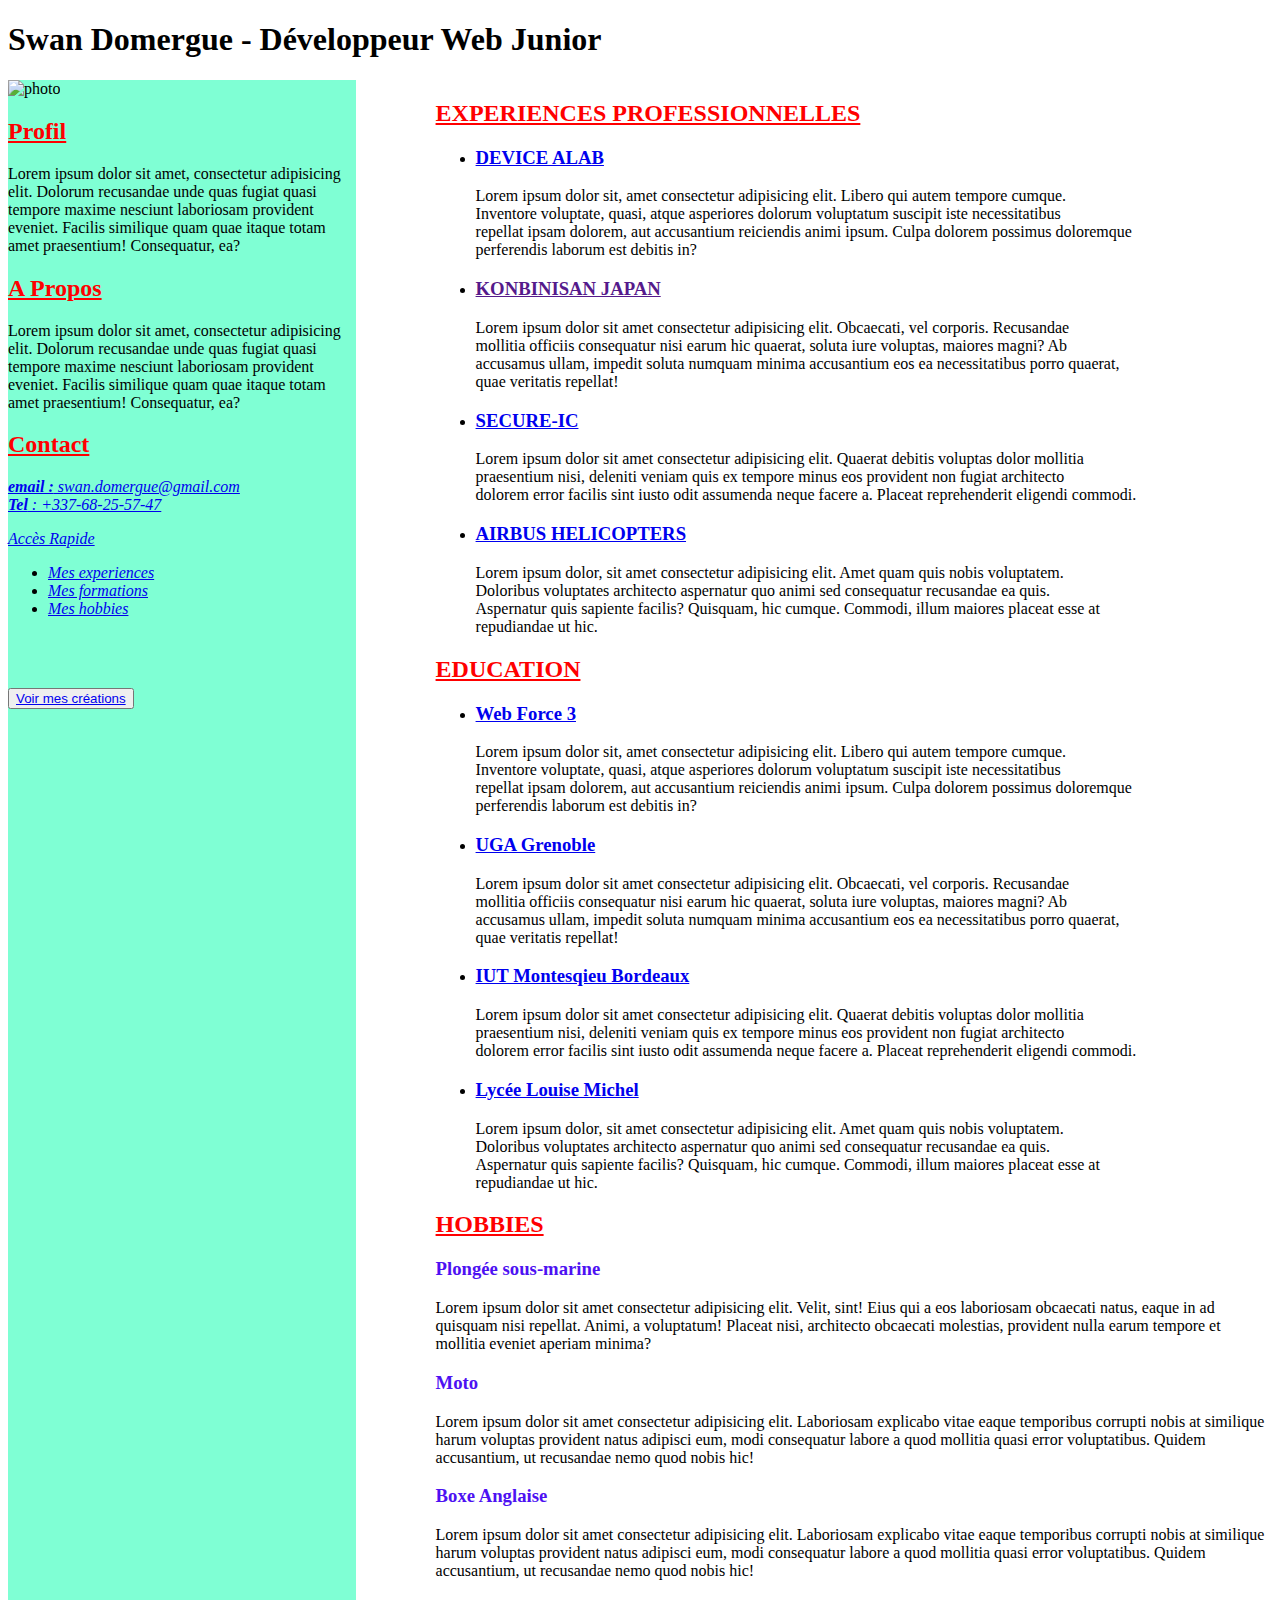
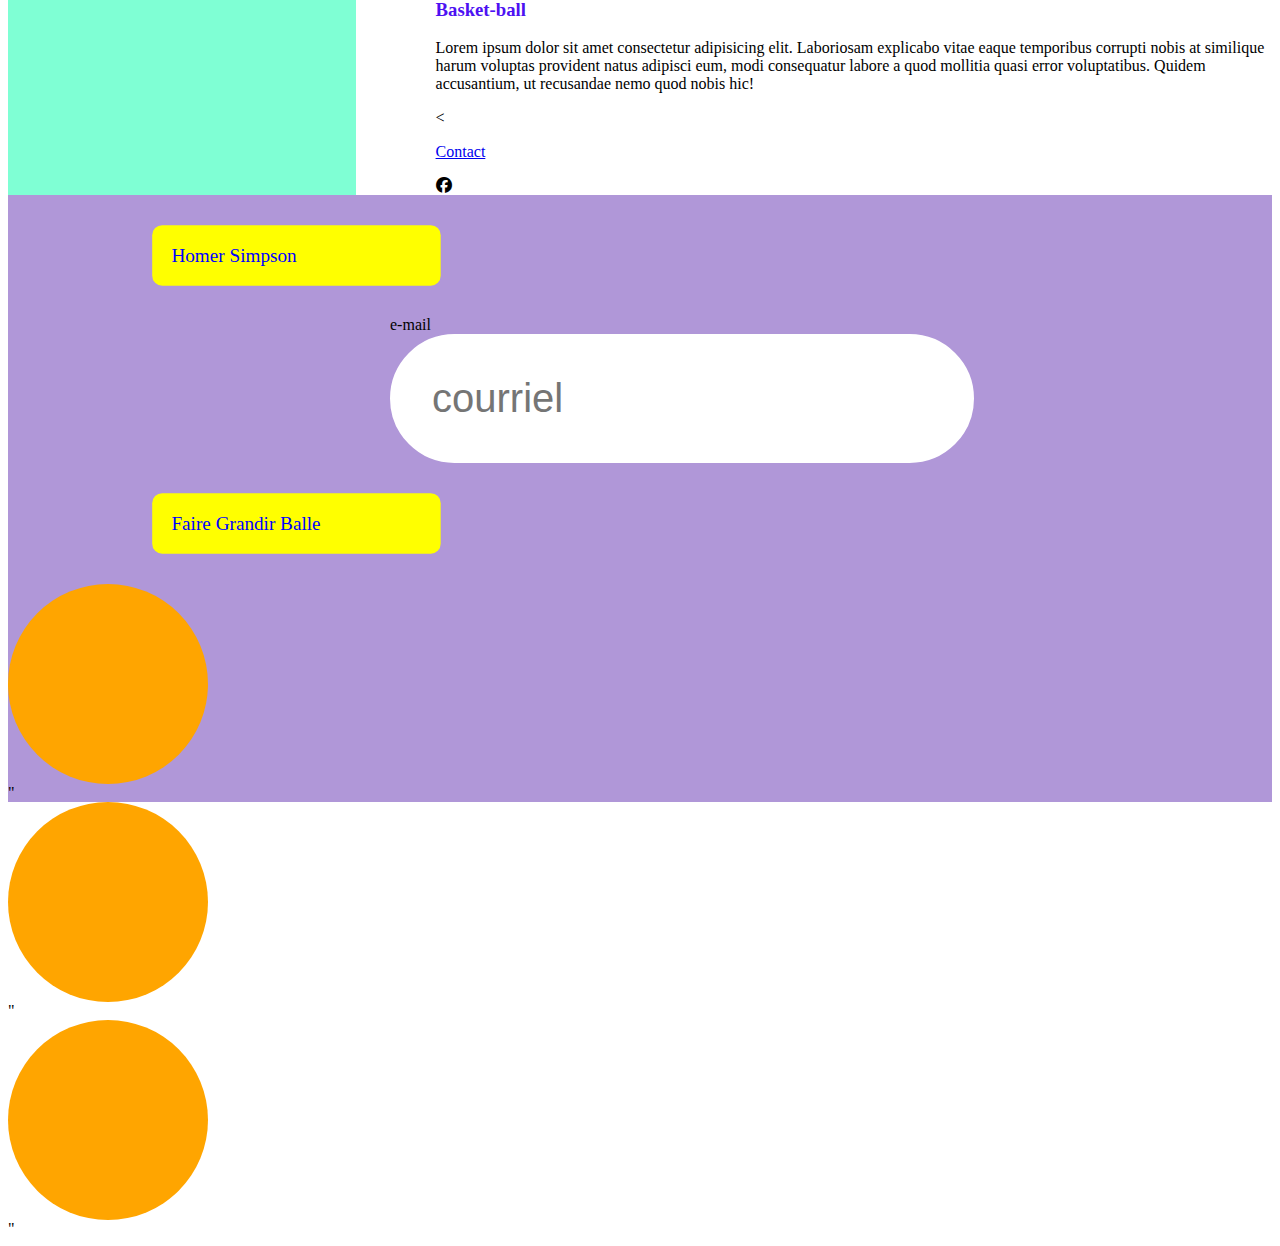
==== cv.html @ 2f042fc0 "dernière sauvegarde" ====
<!-- BALISE OBLIGATOIRE (ne pas oublie d'utiliser la touche TAB)-->


<!-- Signale au navigateur qu'il s'agit d'un doc HTML -->
<!DOCTYPE html> 
<!--Spécifie la langue de la page-->

<html lang="fr"> 
    <!--entête du document-->
<head>
    <!--Les balises meta -->
    <meta charset="UTF-8">
    <meta http-equiv="X-UA-Compatible" content="IE=edge">
    <meta name="viewport" content="width=device-width, initial-scale=1.0">
    <meta name="description" content="Nous découvrons les balises html">
        <!--LE LIEN RELIE NOTRE PAGE HTML A SON CSS-->
    <link rel="stylesheet" href="cv.css">
        <!--CE LIEN RELIE NOTRE PAGE HTML AU SIT CNDJS.COM POUR MODIFIER LES POLICES ET METTRE DES ICONES-->
   <link rel="stylesheet" href="https://cdnjs.cloudflare.com/ajax/libs/font-awesome/6.2.0/css/all.min.css">
    <!---->
    <title>Document</title>
</head>

<body>
    <!--LE HEADER CONTIEN GENERALEMENT LA NAV-->
    <header>
 <nav>

 </nav>
    </header>


 <h1> Swan Domergue - Développeur Web Junior </h1>
 
    <section class="deuxsections">
    
  
 <!--ORGANISATION DU TEXTE--> 
 
 
 <div class="gauche">
  
        
    <img src="img/Image.jpg" alt="photo">


    <h2>Profil</h2>
    <p> Lorem ipsum dolor sit amet, consectetur adipisicing elit. Dolorum recusandae unde quas fugiat quasi tempore maxime nesciunt laboriosam provident eveniet. Facilis similique quam quae itaque totam amet praesentium! Consequatur, ea?</p>
            

            
    <h2>A Propos</h2>
    <p> Lorem ipsum dolor sit amet, consectetur adipisicing elit. Dolorum recusandae unde quas fugiat quasi tempore maxime nesciunt laboriosam provident eveniet. Facilis similique quam quae itaque totam amet praesentium! Consequatur, ea?</p>
            

            
    <h2>Contact</h2>
        <!-- A utiliser pour les coordonéees-->
        <address>
            <!-- On utilise la balise <a></a> pour définir nos liens-->
            <!-- Dan ce cas précis, on va donner un lien vers notre courriel-->
            <a href="mailto:swan.domergue@gmail.com"> <b>email :</b> swan.domergue@gmail.com</a><br>
            <a href="tel:+33768255747"><b>Tel</b> : +337-68-25-57-47
            
   
   <p>Accès Rapide</p>
   <ul> 
       <li> <a href="#experience"> Mes experiences</a></li>
       <li> <a href="#education"> Mes formations</a></li>
       <li> <a href="#hobbies"> Mes hobbies</a></li>
   </ul>


    <!-- A utiliser pour les coordonéees-->
    <address>
   <!-- On utilise la balise <a></a> pour définir nos liens-->
   <!-- Dan ce cas précis, on va donner un lien vers notre courriel-->

    <br>
    <br>
    <br>
    
    <!--BOUTON DIRIGEANT VERS UN LIEN-->
    <button> <a href="portfolio.html" target="_blank"> Voir mes créations </a></button>
   
   </a>
   </address>

   </div><!--fermante de la class "gauche"-->





<!--SECTION DE L'EXPERIENCE pro-->
<div class="droite">

<h2 id="experience">EXPERIENCES PROFESSIONNELLES</h2>

<ul>
    <li>
        <h3> <strong> <a href="https://www.device-alab.com/" target="_blank"> DEVICE ALAB</a></strong> </h3>
        <p>Lorem ipsum dolor sit, amet consectetur adipisicing elit. Libero qui autem tempore cumque. <br>Inventore voluptate, quasi, atque asperiores dolorum voluptatum suscipit iste necessitatibus <br>repellat ipsam dolorem, aut accusantium reiciendis animi ipsum. Culpa dolorem possimus doloremque <br>perferendis laborum est debitis in?</p>
    </li>



    <li>
        <h3><strong></strong><a href="">KONBINISAN JAPAN</a></strong></h3>
            <p>  Lorem ipsum dolor sit amet consectetur adipisicing elit. Obcaecati, vel corporis. Recusandae <br>mollitia officiis consequatur nisi earum hic quaerat, soluta iure voluptas, maiores magni? Ab <br>accusamus ullam, impedit soluta numquam minima accusantium eos ea necessitatibus porro quaerat, <br>quae veritatis repellat!
            </p>
    </li>


    <li>
        <h3><strong></strong><a href="https://www.secure-ic.fr/" target="_blank">SECURE-IC</a></strong></h3>
            <p>Lorem ipsum dolor sit amet consectetur adipisicing elit. Quaerat debitis voluptas dolor mollitia <br>praesentium nisi, deleniti veniam quis ex tempore minus eos provident non fugiat architecto <br>dolorem error facilis sint iusto odit assumenda neque facere a. Placeat reprehenderit eligendi commodi.
        </p>
    </li>



    <li>
        <h3><strong><a href="https://www.airbus.com/en/products-services/helicopters" target="_blank">AIRBUS HELICOPTERS</a></strong></h3>
            <P>Lorem ipsum dolor, sit amet consectetur adipisicing elit. Amet quam quis nobis voluptatem. <br>Doloribus voluptates architecto aspernatur quo animi sed consequatur recusandae ea quis. <br>Aspernatur quis sapiente facilis? Quisquam, hic cumque. Commodi, illum maiores placeat esse at <br>repudiandae ut hic.
            </P>
    </li>
</ul>


<!--SECTION DE EDUCATION -->



<h2 id="education"> EDUCATION</h2>

<ul>
      <li>
        <h3> <strong> <a href="https://www.wf3.fr/" target="_blank"> Web Force 3</a></strong> </h3>
        <p>Lorem ipsum dolor sit, amet consectetur adipisicing elit. Libero qui autem tempore cumque. <br>Inventore voluptate, quasi, atque asperiores dolorum voluptatum suscipit iste necessitatibus <br>repellat ipsam dolorem, aut accusantium reiciendis animi ipsum. Culpa dolorem possimus doloremque <br>perferendis laborum est debitis in?</p>
      </li>

    <li>
        

        <h3><strong></strong><a href="https://www.univ-grenoble-alpes.fr/">UGA Grenoble</a></strong></h3>
            <p>  Lorem ipsum dolor sit amet consectetur adipisicing elit. Obcaecati, vel corporis. Recusandae <br>mollitia officiis consequatur nisi earum hic quaerat, soluta iure voluptas, maiores magni? Ab <br>accusamus ullam, impedit soluta numquam minima accusantium eos ea necessitatibus porro quaerat, <br>quae veritatis repellat!
            </p>
    </li>



    <li>
        <h3><strong></strong><a href="https://www.iut.u-bordeaux.fr/general/" target="_blank">IUT Montesqieu Bordeaux</a></strong></h3>
            <p>Lorem ipsum dolor sit amet consectetur adipisicing elit. Quaerat debitis voluptas dolor mollitia <br>praesentium nisi, deleniti veniam quis ex tempore minus eos provident non fugiat architecto <br>dolorem error facilis sint iusto odit assumenda neque facere a. Placeat reprehenderit eligendi commodi.
        </p>
    </li>


    <li>
        <h3><strong><a href="https://louise-michel.ent.auvergnerhonealpes.fr/" target="_blank">Lycée Louise Michel</a></strong></h3>
            <P>Lorem ipsum dolor, sit amet consectetur adipisicing elit. Amet quam quis nobis voluptatem. <br>Doloribus voluptates architecto aspernatur quo animi sed consequatur recusandae ea quis. <br>Aspernatur quis sapiente facilis? Quisquam, hic cumque. Commodi, illum maiores placeat esse at <br>repudiandae ut hic.
            </P>
    </li>
</ul>

<!--SECTION DE HOBBIES-->

<h2 id="hobbies">HOBBIES</h2>
<h3>Plongée sous-marine</h3>
<p>Lorem ipsum dolor sit amet consectetur adipisicing elit. Velit, sint! Eius qui a eos laboriosam obcaecati natus, eaque in ad quisquam nisi repellat. Animi, a voluptatum! Placeat nisi, architecto obcaecati molestias, provident nulla earum tempore et mollitia eveniet aperiam minima? </p>

<h3>Moto</h3>
<p>Lorem ipsum dolor sit amet consectetur adipisicing elit. Laboriosam explicabo vitae eaque temporibus corrupti nobis at similique harum voluptas provident natus adipisci eum, modi consequatur labore a quod mollitia quasi error voluptatibus. Quidem accusantium, ut recusandae nemo quod nobis hic!</p>

<h3>Boxe Anglaise</h3>
<p>Lorem ipsum dolor sit amet consectetur adipisicing elit. Laboriosam explicabo vitae eaque temporibus corrupti nobis at similique harum voluptas provident natus adipisci eum, modi consequatur labore a quod mollitia quasi error voluptatibus. Quidem accusantium, ut recusandae nemo quod nobis hic!</p>

<h3>Basket-ball</h3>
<p>Lorem ipsum dolor sit amet consectetur adipisicing elit. Laboriosam explicabo vitae eaque temporibus corrupti nobis at similique harum voluptas provident natus adipisci eum, modi consequatur labore a quod mollitia quasi error voluptatibus. Quidem accusantium, ut recusandae nemo quod nobis hic!</p>

<


<!--LIEN VERS LA MEME PAGE-->
<p><a href="contact.html">Contact</a></p>

<!--INTEGRER UNE ICONE FACEBOOK (OU AUTRE)-->
<i class="fa-brands fa-facebook"></i> <!--Copier coller depuis le site "font awesome" qui est relié au cdn-->
</div>
</section>

<!--FOOTER (COPYRIGHT, LIENS UTILES, NEWSLETTER)-->

<div class="container">
    <div class="btn">
    Homer Simpson
    </div>
</div>   


<div class="container">
    <form>
        <label for="email">e-mail</label>
        <input type="email" name="email" id="email" placeholder="courriel">
    </form>

</div>

<div class="container">
    <div class="btn2">Faire Grandir Balle
    
    </div>
<div class="balle"></div>"

</div>

<div class="balle"></div>"

</div>

</div>
<div class="balle"></div>"

</div>

</body>
</html>
---- cv.css ----
/*RALENTIR LE SCROLL*/
html{
    scroll-behavior: smooth;
}
img{
    height: 300px;

}
h2{
    color: red;
    text-decoration :underline;

}

h3{
    color: rgb(77, 17, 242);
}

.deuxsections{
    display: flex;
}

.gauche{
    width: 800px;
    height: auto;
    margin-right: 5em;
    background-color: aquamarine;
   
}



.btn{
    background: yellow;
    color: blue;
    font-size: 3vw;
    cursor: pointer;
    padding: 1em;
    width: 500px;
    margin:50 px auto;
    border-radius: 20px;
    transform: scale(0.5); /* valeur intial de la propriété*/
    transition-property: 1s;
}

.btn:hover{
    transform: scale(1.25); /* valeur de la propriété*/
}

.container{
    background-color: rgb(176, 151, 216);
}

form{
    width: 500px;
    margin: auto;
    
}

form input{
    border: 2px solid #fff;
    border-radius: 100em;
    color: blue;
    font-size: 2.5em;
    outline: none;
    padding: 1em;
    width:100%

}
/*
form input:invalid{
    border: 2px solid red;
    background: red;
    color: white;
}*/


/*TRES IMPORTANT*/
form input:not(:focus):invalid{
    border: 2px solid red ;
    background:red;
    color:white;
}

.balle{
    width: 200px;
    height: 200px;
    background: orange;
    border-radius: 50%;

}
.btn2{
    background: yellow;
    color: blue;
    font-size: 3vw;
    cursor: pointer;
    padding: 1em;
    width: 500px;
    margin:50 px auto;
    border-radius: 20px;
    transform: scale(0.5); /* valeur intial de la propriété*/
    transition-property: 1s;
}


/* Pour qu'un élément influence l'animation d'un autre élément one les lie avec un "+"*/
.btn2:hover + .balle {
    transform: scale(1.25); 
    background-color: beige;
}
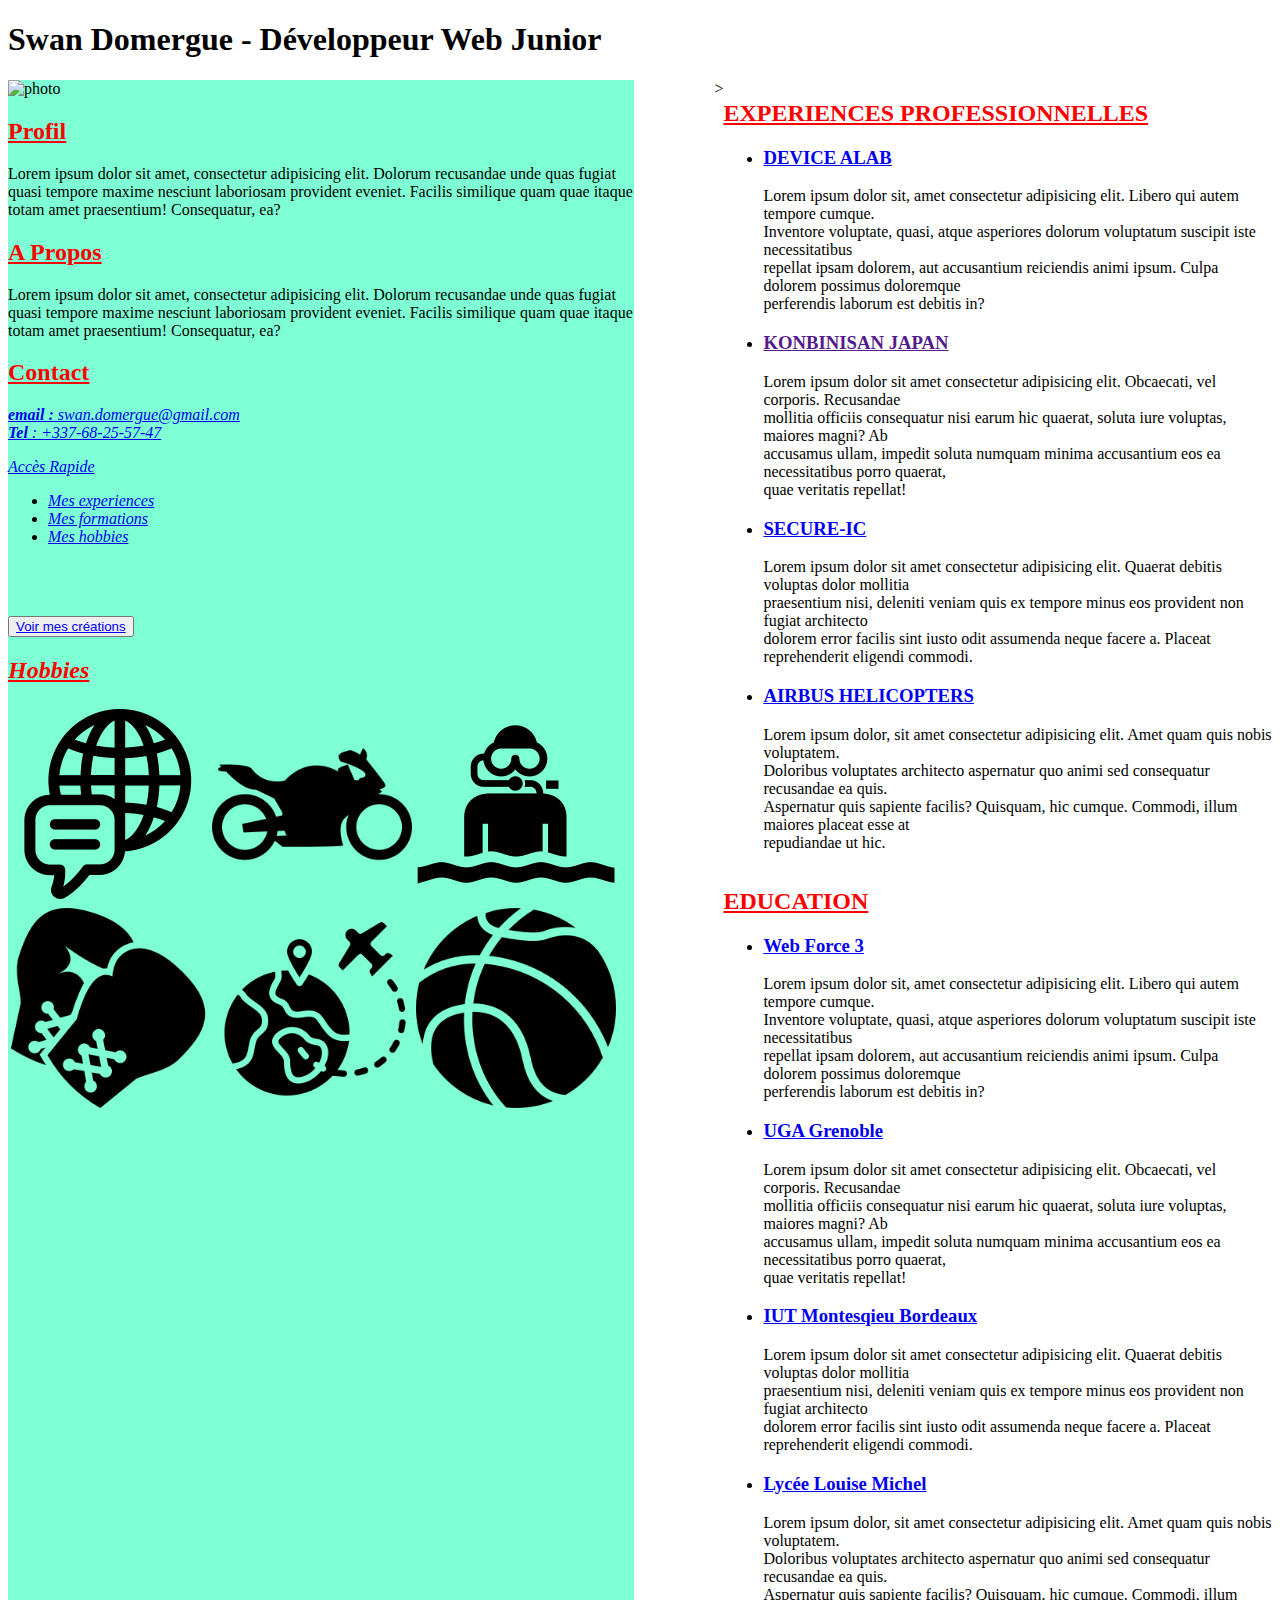
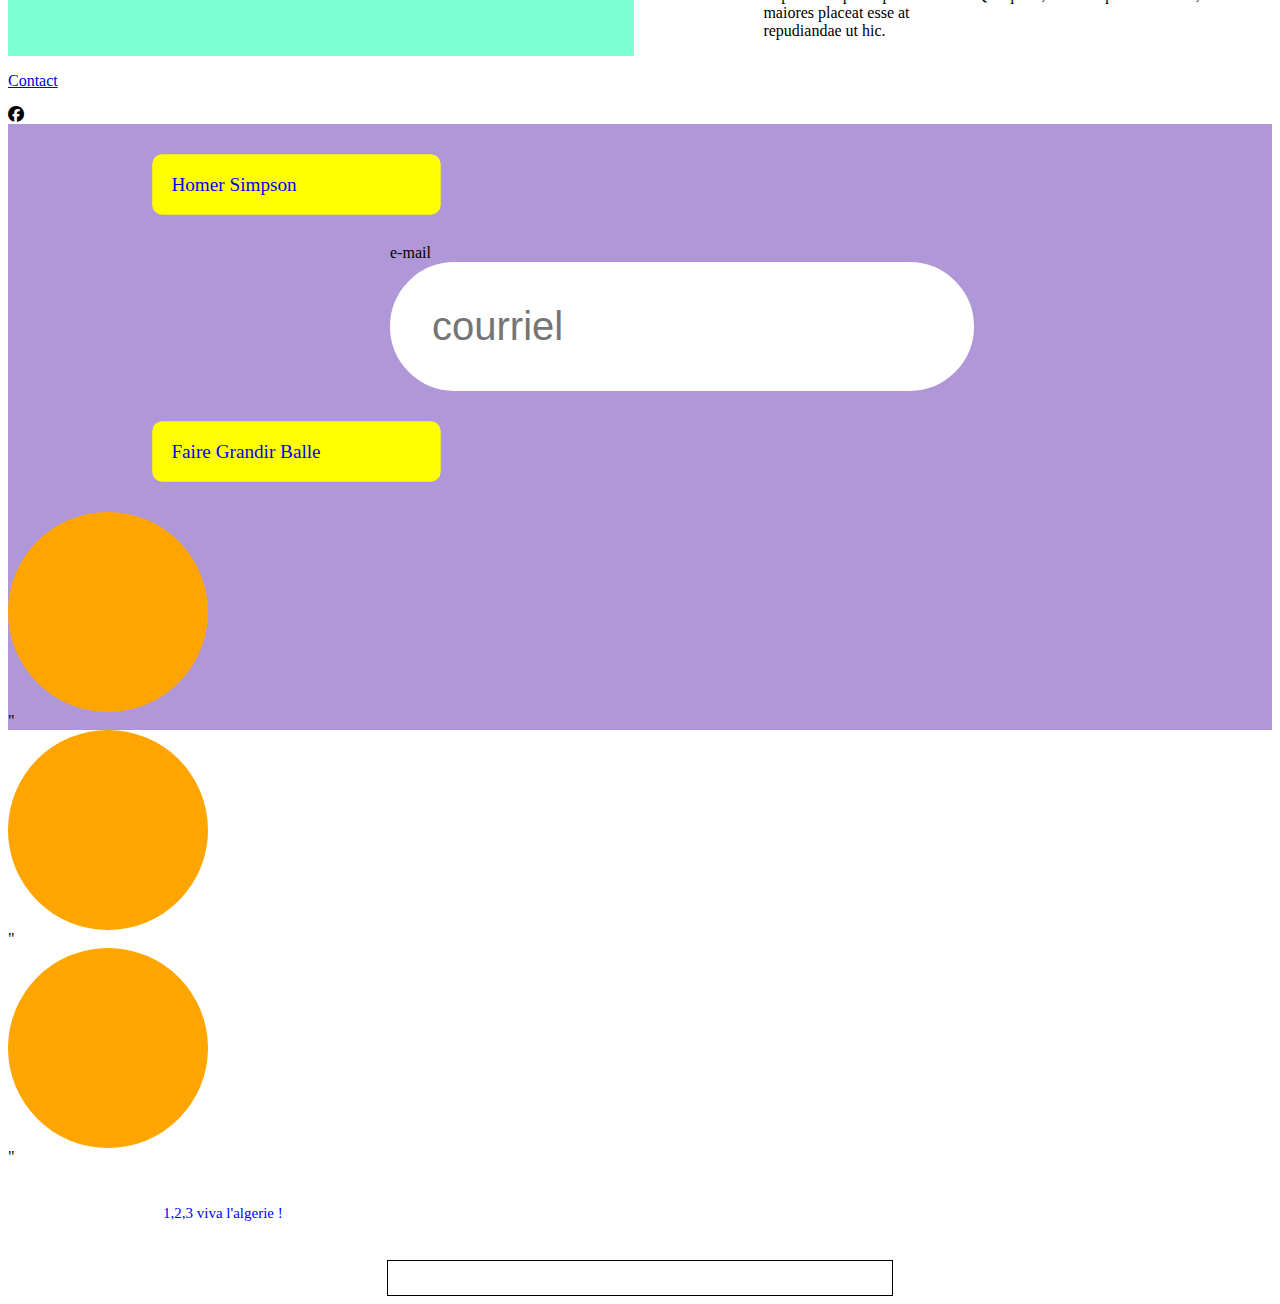
==== commit f51a6cae: "sauvegarde" ====
--- a/cv.html
+++ b/cv.html
@@ -38,7 +38,7 @@
  <!--ORGANISATION DU TEXTE--> 
  
  
- <div class="gauche">
+        <div class="gauche">
   
         
     <img src="img/Image.jpg" alt="photo">
@@ -64,6 +64,8 @@
             
    
    <p>Accès Rapide</p>
+
+   
    <ul> 
        <li> <a href="#experience"> Mes experiences</a></li>
        <li> <a href="#education"> Mes formations</a></li>
@@ -86,14 +88,30 @@
    </a>
    </address>
 
+   <div class="hobby"> <!--SECTION DE HOBBIES-->
+
+<h2>Hobbies</h2>
+    <img src="Img/langue.png" alt="icone langue" >
+    <img src="Img/moto.png" alt="icone moto">
+    <img src="Img/scuba.png" alt="icone plongée">
+    <img src="Img/boxe.png" alt="icone boxe">
+    <img src="Img/travel.png" alt="icone travel">
+    <img src="Img/bball.png" alt="icone basket-ball">
+
+    
+    </div>
+
    </div><!--fermante de la class "gauche"-->
 
 
 
 
 
-<!--SECTION DE L'EXPERIENCE pro-->
+>
 <div class="droite">
+
+    <div class="experience"> <!--SECTION DE L'EXPERIENCE pro-->
+
 
 <h2 id="experience">EXPERIENCES PROFESSIONNELLES</h2>
 
@@ -126,9 +144,10 @@
             </P>
     </li>
 </ul>
-
-
-<!--SECTION DE EDUCATION -->
+    </div>
+
+
+<div class="scolarité"> <!--SECTION DE EDUCATION -->
 
 
 
@@ -163,23 +182,9 @@
             </P>
     </li>
 </ul>
-
-<!--SECTION DE HOBBIES-->
-
-<h2 id="hobbies">HOBBIES</h2>
-<h3>Plongée sous-marine</h3>
-<p>Lorem ipsum dolor sit amet consectetur adipisicing elit. Velit, sint! Eius qui a eos laboriosam obcaecati natus, eaque in ad quisquam nisi repellat. Animi, a voluptatum! Placeat nisi, architecto obcaecati molestias, provident nulla earum tempore et mollitia eveniet aperiam minima? </p>
-
-<h3>Moto</h3>
-<p>Lorem ipsum dolor sit amet consectetur adipisicing elit. Laboriosam explicabo vitae eaque temporibus corrupti nobis at similique harum voluptas provident natus adipisci eum, modi consequatur labore a quod mollitia quasi error voluptatibus. Quidem accusantium, ut recusandae nemo quod nobis hic!</p>
-
-<h3>Boxe Anglaise</h3>
-<p>Lorem ipsum dolor sit amet consectetur adipisicing elit. Laboriosam explicabo vitae eaque temporibus corrupti nobis at similique harum voluptas provident natus adipisci eum, modi consequatur labore a quod mollitia quasi error voluptatibus. Quidem accusantium, ut recusandae nemo quod nobis hic!</p>
-
-<h3>Basket-ball</h3>
-<p>Lorem ipsum dolor sit amet consectetur adipisicing elit. Laboriosam explicabo vitae eaque temporibus corrupti nobis at similique harum voluptas provident natus adipisci eum, modi consequatur labore a quod mollitia quasi error voluptatibus. Quidem accusantium, ut recusandae nemo quod nobis hic!</p>
-
-<
+</div>
+</section>
+
 
 
 <!--LIEN VERS LA MEME PAGE-->
@@ -224,5 +229,14 @@
 
 </div>
 
+
+    <div class="btn3">
+        1,2,3 viva l'algerie !
+
+    </div>
+<div class="progres">
+    <div class="barre-progres"></div>
+</div>
+</div>
 </body>
 </html>--- a/cv.css
+++ b/cv.css
@@ -16,8 +16,23 @@
     color: rgb(77, 17, 242);
 }
 
+.hobby{
+
+}
+
+.hobby img{
+    height: 200px;
+    weight: 100px;
+
+}
+
 .deuxsections{
     display: flex;
+}
+
+.droite{
+    display: flex;
+    flex-direction: column;
 }
 
 .gauche{
@@ -108,3 +123,42 @@
     transform: scale(1.25); 
     background-color: beige;
 }
+
+.btn3{
+    
+    color: blue;
+    font-size: 30px;
+    cursor: pointer;
+    padding: 1em;
+    width: 500px;
+    margin:50 px auto;
+    border-radius: 20px;
+    transform: scale(0.5); /* valeur intial de la propriété*/
+    transition-property: 1s;
+}
+
+.progres{
+    width: 500px;
+    height: 30px;
+    border: 1px solid black;
+    margin: auto;
+    padding: 2px;
+}
+
+.barre-progres{
+    background: chartreuse;
+    height: 30px;
+    transform: scaleX(0); /*scaleX() changer pour voir*/
+    transform-origin: 0 50%;
+    
+}
+
+
+.btn3:active + .progres > .barre-progres{
+      /* en appuyant sur btn3  progres et barre-progres vont s'activer*/
+    transform: scaleX(1);   
+  
+    /*durée de l'action (ici barre de chargement)*/
+    transition: 2s cubic-bezier(.72, .13,.5,.77) 
+    
+}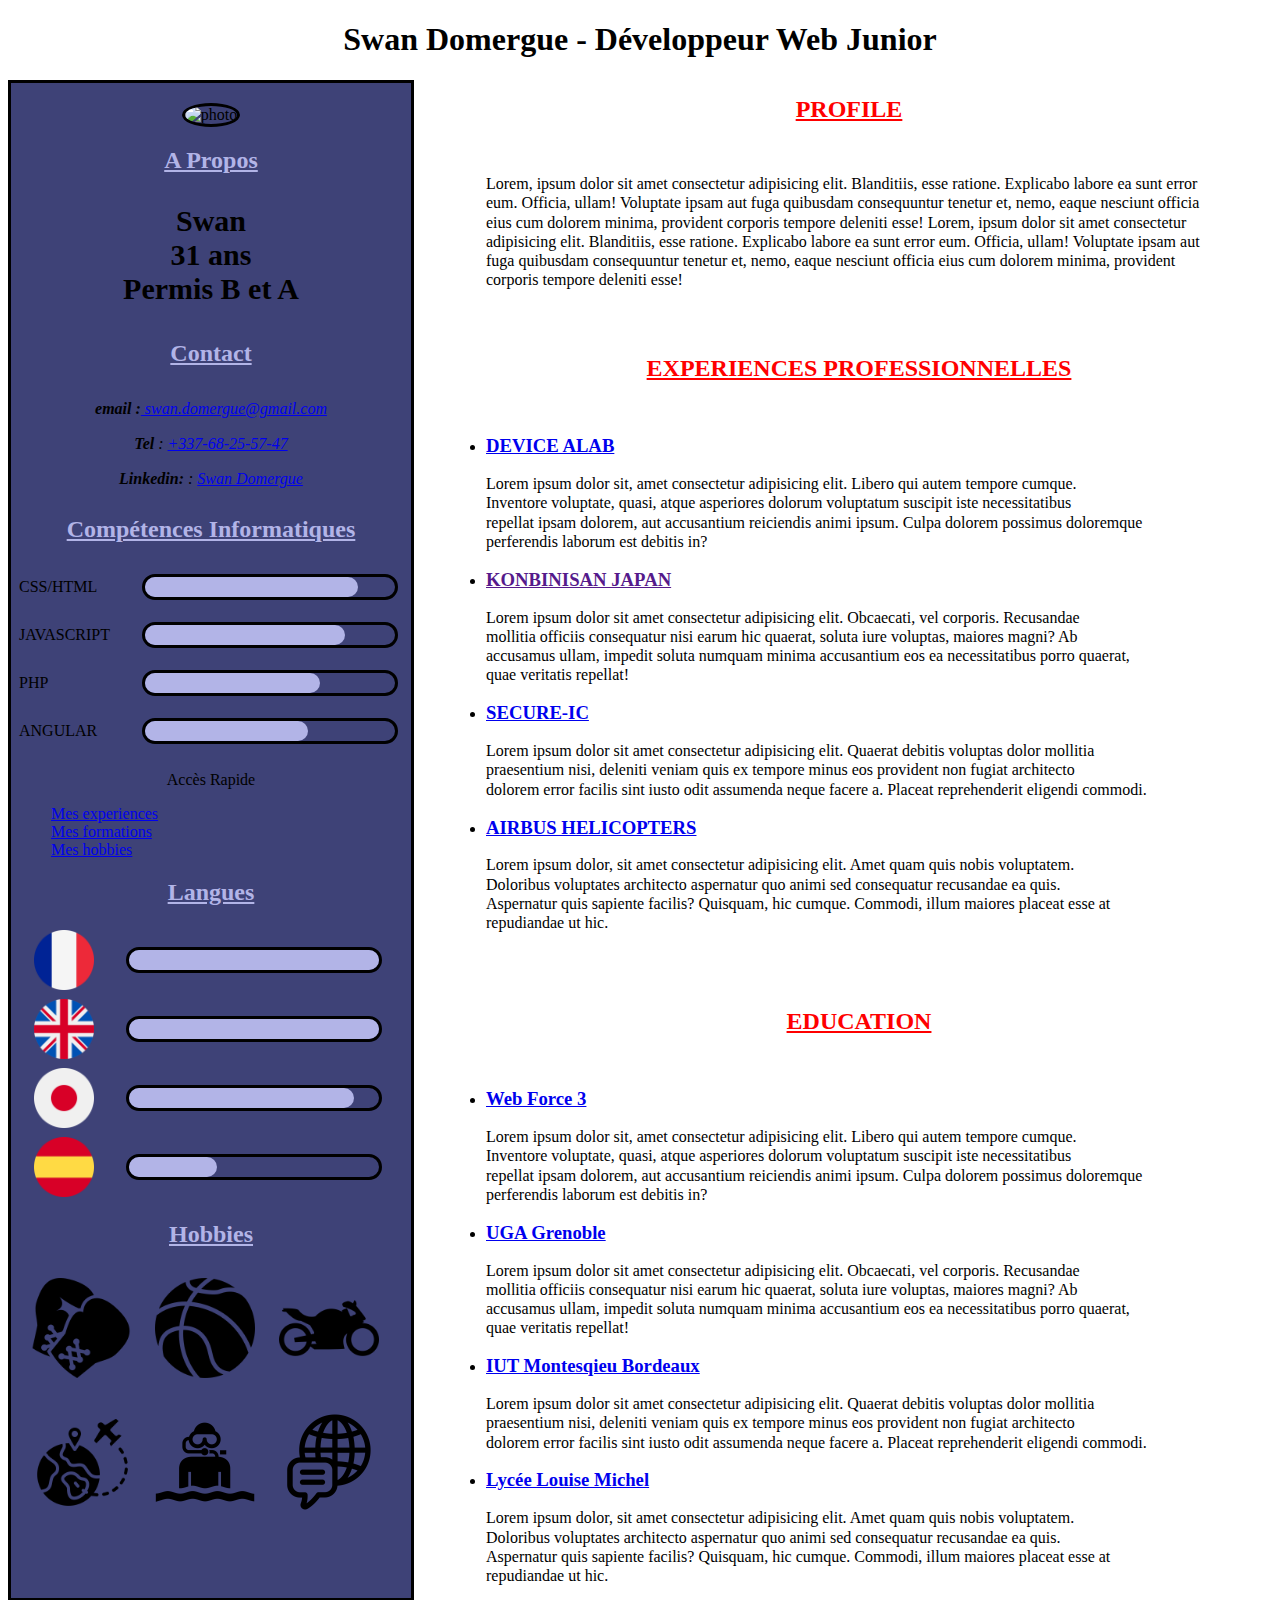
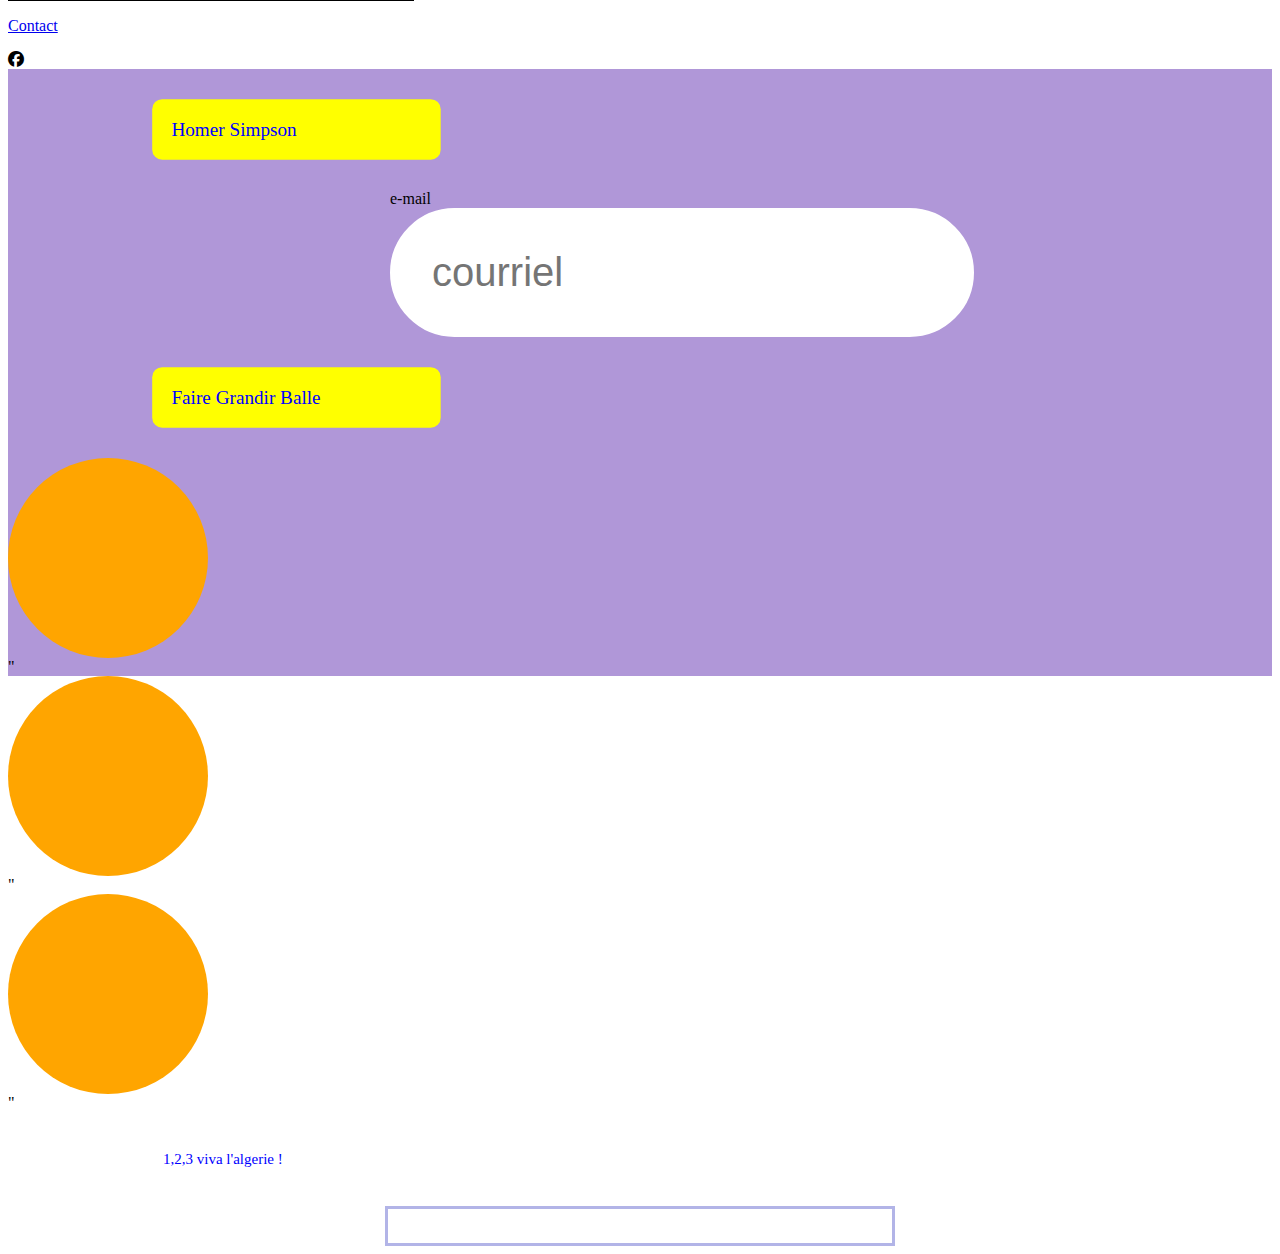
==== commit 3761d076: "sauvegarde vendredi" ====
--- a/cv.html
+++ b/cv.html
@@ -17,103 +17,176 @@
     <link rel="stylesheet" href="cv.css">
         <!--CE LIEN RELIE NOTRE PAGE HTML AU SIT CNDJS.COM POUR MODIFIER LES POLICES ET METTRE DES ICONES-->
    <link rel="stylesheet" href="https://cdnjs.cloudflare.com/ajax/libs/font-awesome/6.2.0/css/all.min.css">
-    <!---->
+ <!---->
     <title>Document</title>
 </head>
 
 <body>
     <!--LE HEADER CONTIEN GENERALEMENT LA NAV-->
-    <header>
- <nav>
-
- </nav>
-    </header>
+
+<header>
+
+</header>
 
 
  <h1> Swan Domergue - Développeur Web Junior </h1>
  
-    <section class="deuxsections">
-    
-  
- <!--ORGANISATION DU TEXTE--> 
- 
- 
-        <div class="gauche">
-  
+ <section class="deuxsections">
+    
+    <div class="gauche">
+
+        <div class="photo">
+            <img src="img/Image.jpg" alt="photo">
+        </div>    
+
+        <h2>A Propos</h2>
+            <div class="apropos">
+                 <p><b> Swan
+                <br>
+                     31 ans 
+                <br>
+                    Permis B et A </b>
+        </p>
+            </div>
+
+
+
+        <div class="contact">
+            <h2>Contact</h2>
+          
+              
+
+            <address>   <!-- A utiliser pour les coordonéees, dans ce cas précis, on va donner un lien vers notre courriel-->
+
         
-    <img src="img/Image.jpg" alt="photo">
-
-
-    <h2>Profil</h2>
-    <p> Lorem ipsum dolor sit amet, consectetur adipisicing elit. Dolorum recusandae unde quas fugiat quasi tempore maxime nesciunt laboriosam provident eveniet. Facilis similique quam quae itaque totam amet praesentium! Consequatur, ea?</p>
+                <b>email :</b><a href="mailto:swan.domergue@gmail.com" target="_blank">  swan.domergue@gmail.com</a><br>
+                <b>Tel</b> : <a href="tel:+33768255747" target="_blank">+337-68-25-57-47</a><br>
+                <b>Linkedin:</b> : <a href="https://fr.linkedin.com/in/swan-domergue-574ab510b" target="_blank">Swan Domergue</a>
+
+            </address>
+        </div>
+       
+
+
+        <h2>Compétences Informatiques</h2>
+        <div class="compétences">
+                <div class="name">
+                    <span>CSS/HTML</span>
+                    <span>JAVASCRIPT</span>
+                    <span>PHP</span>
+                    <span>ANGULAR</span>
+                </div>
+
+
+                <div class="bar-container">
+
+                    <div class="bar"> 
+                        <div class="progress1"></div>
+                    </div>
+
+                    <div class="bar"> 
+                        <div class="progress2"></div>
+                    </div>
+
+                    <div class="bar"> 
+                        <div class="progress3"></div>
+                    </div>
+
+                    <div class="bar"> 
+                        <div class="progress4"></div>
+                    </div>
+
+                </div>
+
+        </div>
             
-
-            
-    <h2>A Propos</h2>
-    <p> Lorem ipsum dolor sit amet, consectetur adipisicing elit. Dolorum recusandae unde quas fugiat quasi tempore maxime nesciunt laboriosam provident eveniet. Facilis similique quam quae itaque totam amet praesentium! Consequatur, ea?</p>
-            
-
-            
-    <h2>Contact</h2>
-        <!-- A utiliser pour les coordonéees-->
-        <address>
-            <!-- On utilise la balise <a></a> pour définir nos liens-->
-            <!-- Dan ce cas précis, on va donner un lien vers notre courriel-->
-            <a href="mailto:swan.domergue@gmail.com"> <b>email :</b> swan.domergue@gmail.com</a><br>
-            <a href="tel:+33768255747"><b>Tel</b> : +337-68-25-57-47
-            
-   
-   <p>Accès Rapide</p>
-
-   
-   <ul> 
-       <li> <a href="#experience"> Mes experiences</a></li>
-       <li> <a href="#education"> Mes formations</a></li>
-       <li> <a href="#hobbies"> Mes hobbies</a></li>
-   </ul>
-
-
-    <!-- A utiliser pour les coordonéees-->
-    <address>
-   <!-- On utilise la balise <a></a> pour définir nos liens-->
-   <!-- Dan ce cas précis, on va donner un lien vers notre courriel-->
+        
+       
+        <p>Accès Rapide</p>
+        <div class="accès">
+            <ul> 
+                <li> <a href="#experience"> Mes experiences</a></li>
+                <li> <a href="#education"> Mes formations</a></li>
+                <li> <a href="#hobbies"> Mes hobbies</a></li>
+            </ul>
+         </div>
+        
+
+        <h2>Langues</h2>
+        <div class="Langues">
+                <div class="name">
+                    <span><img src="Img/la-france.png"></span>
+                    <span><img src="Img/united-kingdom.png"></span>
+                    <span><img src="Img/japan.png"></span>
+                    <span><img src="Img/spain.png"></span>
+                </div>
+    
+    
+                <div class="bar-container">
+    
+                    <div class="bar"> 
+                        <div class="prolang1"></div>
+                    </div>
+    
+                    <div class="bar"> 
+                        <div class="prolang2"></div>
+                    </div>
+    
+                    <div class="bar"> 
+                        <div class="prolang3"></div>
+                    </div>
+    
+                    <div class="bar"> 
+                        <div class="prolang4"></div>
+                    </div>
+    
+                </div>
+
+        </div>
+    
+        <h2>Hobbies</h2>
+        <div class="hobby">
+                
+                    <span><img src="Img/boxe.png"></span>
+                    <span><img src="Img/bball.png"></span>
+                    <span><img src="Img/moto.png"></span>
+                    <span><img src="Img/travel.png"></span>
+                    <span><img src="Img/scuba.png"></span>
+                    <span><img src="Img/langue.png"></span>
+                
+        </div>
+
+    </div>  <!--fermante de la class "gauche"-->
+
+    
+    
 
     <br>
     <br>
     <br>
     
     <!--BOUTON DIRIGEANT VERS UN LIEN-->
-    <button> <a href="portfolio.html" target="_blank"> Voir mes créations </a></button>
-   
-   </a>
-   </address>
-
-   <div class="hobby"> <!--SECTION DE HOBBIES-->
-
-<h2>Hobbies</h2>
-    <img src="Img/langue.png" alt="icone langue" >
-    <img src="Img/moto.png" alt="icone moto">
-    <img src="Img/scuba.png" alt="icone plongée">
-    <img src="Img/boxe.png" alt="icone boxe">
-    <img src="Img/travel.png" alt="icone travel">
-    <img src="Img/bball.png" alt="icone basket-ball">
-
-    
-    </div>
-
-   </div><!--fermante de la class "gauche"-->
-
-
-
-
-
->
+
+ 
+
+
 <div class="droite">
 
+    <div class="profile"> <!--SECTION DE PROFIL-->
+
+        <h2>PROFILE</h2>
+<br>
+
+        <P>Lorem, ipsum dolor sit amet consectetur adipisicing elit. Blanditiis, esse ratione. Explicabo labore ea sunt error eum. Officia, ullam! Voluptate ipsam aut fuga quibusdam consequuntur tenetur et, nemo, eaque nesciunt officia eius cum dolorem minima, provident corporis tempore deleniti esse! Lorem, ipsum dolor sit amet consectetur adipisicing elit. Blanditiis, esse ratione. Explicabo labore ea sunt error eum. Officia, ullam! Voluptate ipsam aut fuga quibusdam consequuntur tenetur et, nemo, eaque nesciunt officia eius cum dolorem minima, provident corporis tempore deleniti esse!</P>
+        </div>
+
+
+
     <div class="experience"> <!--SECTION DE L'EXPERIENCE pro-->
 
 
 <h2 id="experience">EXPERIENCES PROFESSIONNELLES</h2>
+<br>
 
 <ul>
     <li>
@@ -152,6 +225,8 @@
 
 
 <h2 id="education"> EDUCATION</h2>
+
+<br>
 
 <ul>
       <li>
@@ -182,7 +257,8 @@
             </P>
     </li>
 </ul>
-</div>
+
+
 </section>
 
 
--- a/cv.css
+++ b/cv.css
@@ -2,18 +2,21 @@
 html{
     scroll-behavior: smooth;
 }
+
+h1{
+    text-align: center;
+}
+
+
 img{
     height: 300px;
 
 }
-h2{
-    color: red;
-    text-decoration :underline;
-
-}
+
+
 
 h3{
-    color: rgb(77, 17, 242);
+    color: rgb(0, 255, 4);
 }
 
 .hobby{
@@ -26,24 +29,212 @@
 
 }
 
+.apropos{
+    font-size: 30px;
+    
+}
+
 .deuxsections{
     display: flex;
-}
+   
+}
+
+.deuxsections  h2 {
+    display: flex;
+    flex-direction: column;
+    text-align: center;
+    color: red;
+    text-decoration :underline;
+    text-align: center;
+
+}
+
+.gauche{
+    display: block;
+    width: 400px;
+    height: auto;
+    margin-right: 2em;
+    background-color: #3E4277 ;
+    border: solid black 0.2em;
+}
+
+.gauche h2{
+    color: #B2B4E7;
+}
+
+.photo{
+    text-align: center;
+    margin: 20px;
+}
+
+.photo img{
+    border-radius: 100%;
+    border: solid 3px;
+    
+}
+
+.gauche p{
+    text-align: center;
+   
+}
+
+
+
+.contact{
+    text-align: center;
+    line-height: 35px;
+
+}
+
+
+.compétences{
+    display: flex;
+    margin-left: 8px;
+ 
+}
+
+.compétences .name{
+    display: flex;
+    flex-direction: column;
+    line-height: 3em;
+}
+
+.bar {
+    width: 250px;
+    height: 20px;
+    border: solid;
+    border-radius: 50px;
+
+}
+
+.bar-container{
+    display: flex;
+    flex-direction: column;
+    justify-content: space-around;
+    margin-left: 2em;
+    margin-right: 2em;
+}
+
+
+
+.bar .progress{
+ height: 100%;
+ background-color: #3E4277;
+ border-radius: 50px;
+}
+
+
+.progress1 {
+    width : 85%;
+    height: 100%;
+    background-color:#B2B4E7;
+    border-radius: 50px;
+   }
+
+   .progress2 {
+    width : 80%;
+    height: 100%;
+    background-color: #B2B4E7;
+    border-radius: 50px;
+   }
+
+   .progress3 {
+    width : 70%;
+    height: 100%;
+    background-color: #B2B4E7;
+    border-radius: 50px;
+   }
+
+   .progress4 {
+    width : 65%;
+    height: 100%;
+    background-color: #B2B4E7;
+    border-radius: 50px;
+   }
+
+   .Langues{
+    display: flex;
+    margin-left: 8px;
+ 
+}
+
+.Langues .name {
+    display: flex;
+    flex-direction: column;
+    height: auto;
+    
+}
+
+.name{
+    size: 10px;
+}
+
+.Langues .name img{
+
+    height: 60px;
+    margin-top: 5px;
+    margin-left: 15px;
+    line-height: 20px;
+}
+
+    .prolang1 {
+    width : 100%;
+    height: 100%;
+    background-color:#B2B4E7;
+    border-radius: 50px;
+   }
+
+   .prolang2 {
+    width : 100%;
+    height: 100%;
+    background-color:#B2B4E7;
+    border-radius: 50px;
+   }
+
+   .prolang3 {
+    width : 90%;
+    height: 100%;
+    background-color :#B2B4E7;
+    border-radius: 50px;
+   }
+
+   .prolang4 {
+    width : 35%;
+    height: 100%;
+    background-color:#B2B4E7;
+    border-radius: 50px;
+   }
+   
+   .hobby img{
+    display: inline-flex;
+    justify-content: space-evenly;
+    height: 100px;
+    flex-direction: row;
+    margin-left: 20px;
+    margin-top: 10px;
+    padding-bottom: 20px;
+   }
 
 .droite{
-    display: flex;
-    flex-direction: column;
-}
-
-.gauche{
-    width: 800px;
-    height: auto;
-    margin-right: 5em;
-    background-color: aquamarine;
+    line-height: 1.2em;
+}
+
+.profile{
+   padding-left: 40px;
+   padding-right: 60px;
+   margin-bottom: 70px;
    
 }
 
-
+.experience{
+    margin-bottom: 80px;
+    
+ }
+
+.accès ul{
+    list-style: none;
+
+}
 
 .btn{
     background: yellow;
@@ -90,12 +281,13 @@
 }*/
 
 
-/*TRES IMPORTANT*/
+/*TRES IMPORTANT
 form input:not(:focus):invalid{
     border: 2px solid red ;
     background:red;
     color:white;
 }
+*/
 
 .balle{
     width: 200px;
@@ -140,7 +332,7 @@
 .progres{
     width: 500px;
     height: 30px;
-    border: 1px solid black;
+    border: 3px solid #B2B4E7;
     margin: auto;
     padding: 2px;
 }
